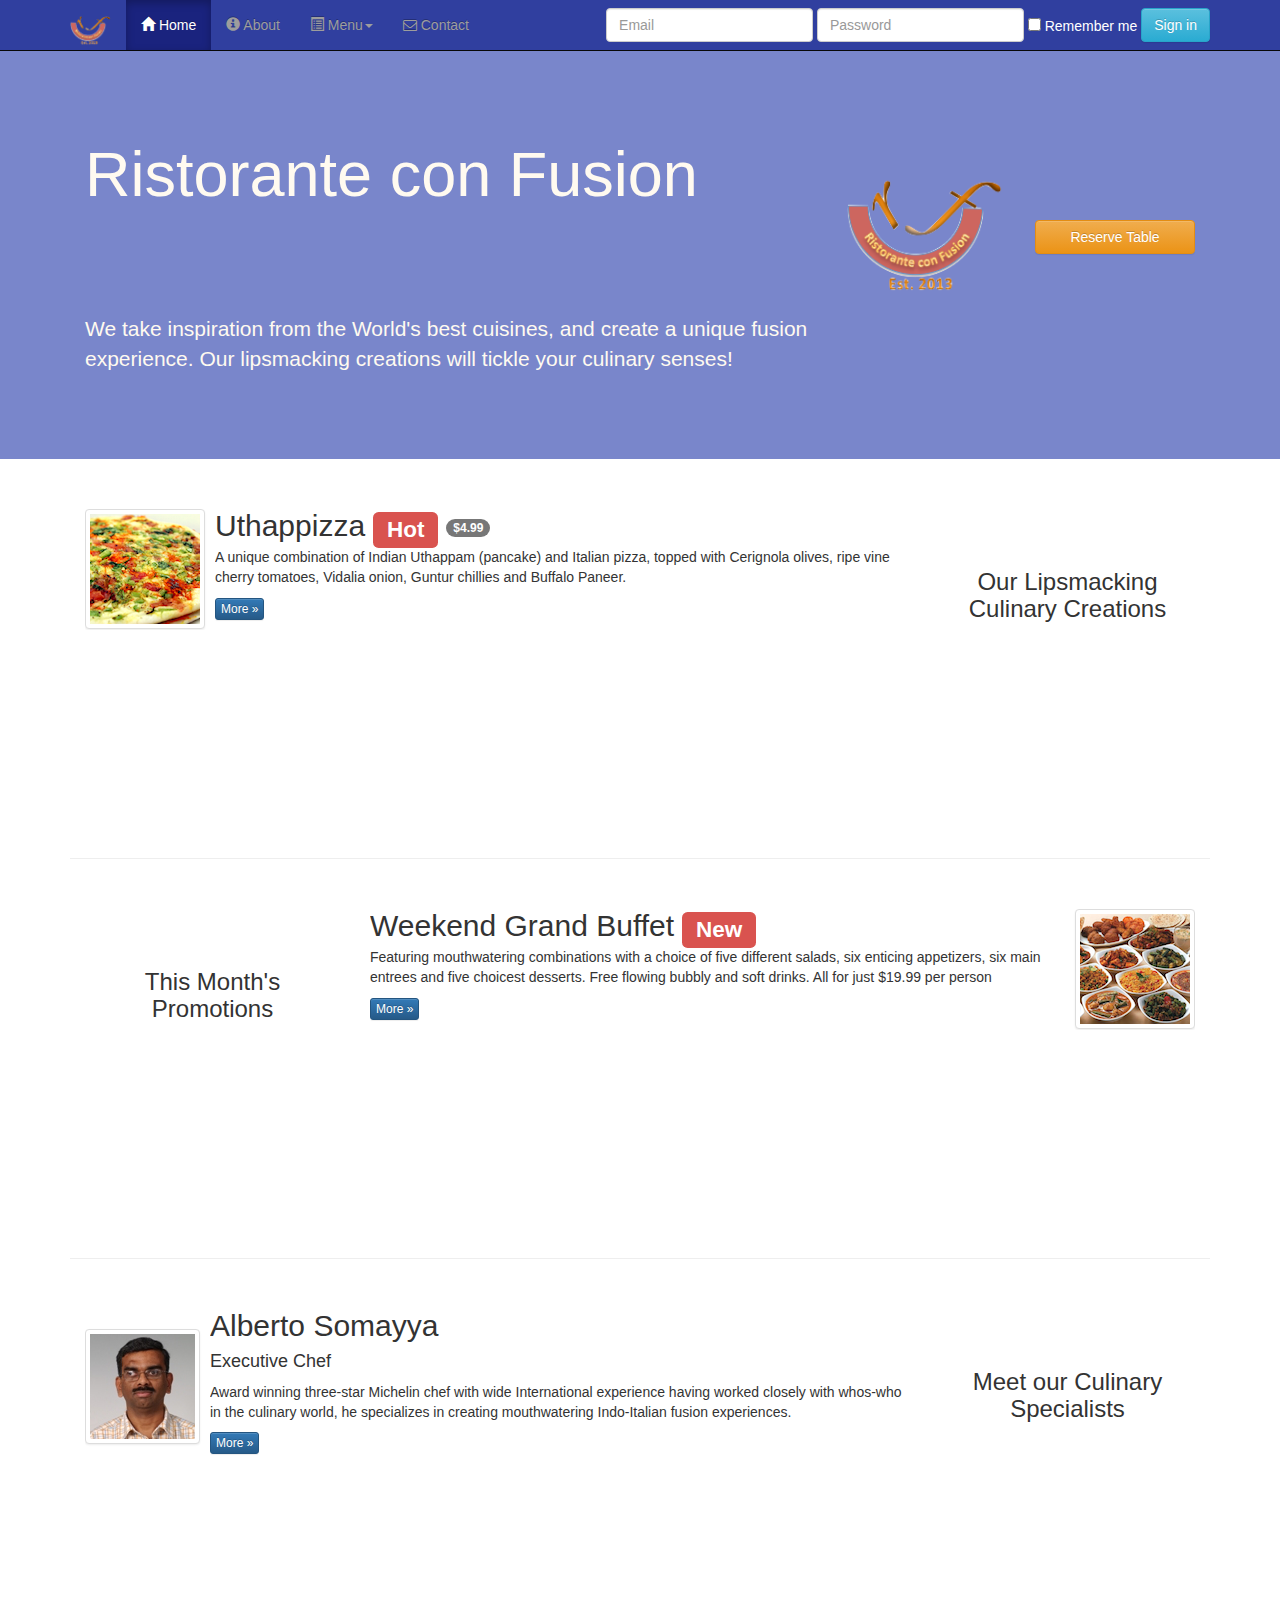
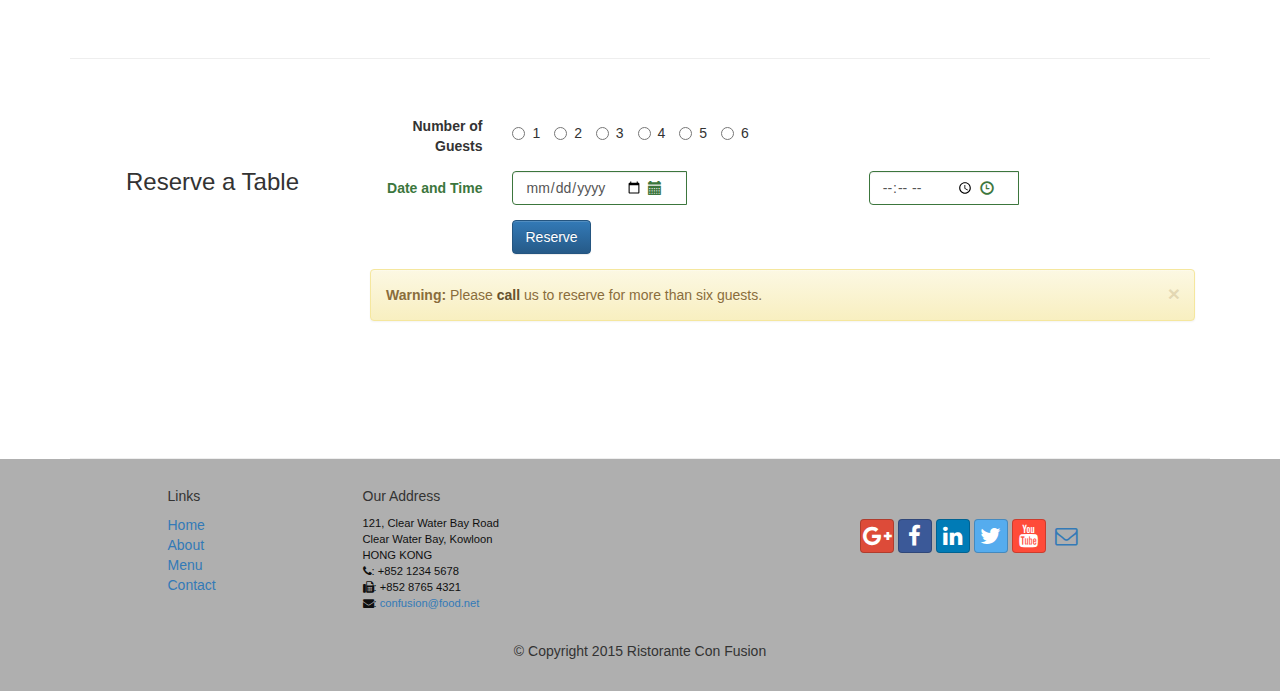
==== index.html @ 625901eb "init" ====
<!-- PLEASE PAY ATTENTION! CSS FILE ABSOLUTE LINKS FROM EXCERCISES WERE REPLASED WITH LOCAL LINKS.-->

<!DOCTYPE html>

<html lang="en">

<head>

    <meta charset="utf-8">
    <meta http-equiv="X-UA-Compatible" content="IE=edge">
    <meta name="viewport" content="width=device-width, initial-scale=1">
    <!-- The above 3 meta tags *must* come first in the head; any other head content must come *after* these tags -->

    <title>Ristorante Con Fusion</title>

    <!-- Bootstrap -->
    <link href="css/bootstrap.min.css" rel="stylesheet">
    <link href="css/bootstrap-theme.min.css" rel="stylesheet">

    <!-- HTML5 shim and Respond.js for IE8 support of HTML5 elements and media queries -->
    <!-- WARNING: Respond.js doesn't work if you view the page via file:// -->
    <!--[if lt IE 9]>
      <script src="https://oss.maxcdn.com/html5shiv/3.7.2/html5shiv.min.js"></script>
      <script src="https://oss.maxcdn.com/respond/1.4.2/respond.min.js"></script>
    <![endif]-->

    <link href="css/font-awesome.min.css" rel="stylesheet">
    <link href="css/bootstrap-social.css" rel="stylesheet">

    <link href="css/mystyles.css" rel="stylesheet">

</head>

<body>
    <nav class="navbar navbar-inverse navbar-fixed-top" role="navigation">
            <div class="container">

            <div class="navbar-header">
                    <button type="button" class="navbar-toggle collapsed" data-toggle="collapse" data-target="#navbar" aria-expanded="false" aria-controls="navbar">
                        <span class="sr-only">Toggle navigation</span>
                        <span class="icon-bar"></span>
                        <span class="icon-bar"></span>
                        <span class="icon-bar"></span>
                    </button>
                    <a class="navbar-brand" href="index.html"><img src="img/logo.png" height=30 width=41></a>
            </div>

            <div id="navbar" class="navbar-collapse collapse">
                <ul class="nav navbar-nav">
                    <li class="active"><a href="#"><span class="glyphicon glyphicon-home" aria-hidden="true"></span> Home</a></li>
                    <li><a href="aboutus.html"><span class="glyphicon glyphicon-info-sign" aria-hidden="true"></span> About</a></li>
                    <li class="dropdown">
                        <a href="#" class="dropdown-toggle" data-toggle="dropdown"
                         role="button" aria-haspopup="true" aria-expanded="false"><span class="glyphicon glyphicon-list-alt" aria-hidden="true"></span> Menu<span class="caret"></span></a>
                        <ul class="dropdown-menu">
                            <li><a href="#">Appetizers</a></li>
                            <li><a href="#">Main Courses</a></li>
                            <li><a href="#">Desserts</a></li>
                            <li><a href="#">Drinks</a></li>
                            <li role="separator" class="divider"></li>
                            <li class="dropdown-header">Specials</li>
                            <li><a href="#">Lunch Buffet</a></li>
                            <li><a href="#">Weekend Brunch</a></li>
                        </ul>
                     </li>
                    <li><a href="contactus.html"><i class="fa fa-envelope-o"></i> Contact</a></li>
                </ul>

                <form class="navbar-form navbar-right fornm-inline" role="form">
                <div class="form-group">
                    <label class="sr-only" for="email">Email</label>
                    <input type="email" class="form-control" id="email" placeholder="Email">
                </div>
                <div class="form-group">
                    <label class="sr-only" for="email">Password</label>
                    <input type="password" class="form-control" id="password" placeholder="Password">
                </div>
                <div class="checkbox">
                    <label style="color: white;"><input type="checkbox"> Remember me</label>
                </div>
                <button type="submit" class="btn btn-info">Sign in</button>
                </form>
            </div>
        </nav> 

    <header class="jumbotron">

        <!-- Main component for a primary marketing message or call to action -->

        <div class="container">
            <div class="row row-header">
                <div class="col-xs-12 col-sm-8">
                    <h1>Ristorante con Fusion</h1>
                    <p style="padding:40px;"></p>
                    <p>We take inspiration from the World's best cuisines, and create a unique fusion experience. Our lipsmacking creations will tickle your culinary senses!</p>
                </div>
                <div class="col-xs-12 col-sm-2">
                    <p style="padding:20px;"></p>
                    <img src="img/logo.png" class="img-responsive">
                </div>
                <div class="col-xs-12 col-sm-2">
                    <p  style="padding-top:100px;"><a class="btn btn-warning btn-block" href="#reserve">Reserve Table</a></p>
                </div>
            </div>
        </div>
    </header>
           

    <div class="container">
        <div class="row row-content">
            <div class="col-xs-12 col-sm-3 col-sm-push-9">
                <p style="padding:20px;"></p>
                <h3 align="center">Our Lipsmacking Culinary Creations</h3>
            </div>
            <div class="col-xs-12 col-sm-9 col-sm-pull-3">
                <div class="media">
                    <div class="media-left media-middle">
                        <a href="#">
                        <img class="media-object img-thumbnail"
                         src="img/uthappizza.png" alt="Uthappizza">
                        </a>
                    </div>
                    <div class="media-body">
                        <h2 class="media-heading">Uthappizza <span class="label label-danger">Hot</span> <span class="badge">$4.99</span></h2>
                        <p>A unique combination of Indian Uthappam (pancake) and
                          Italian pizza, topped with Cerignola olives, ripe vine
                          cherry tomatoes, Vidalia onion, Guntur chillies and
                          Buffalo Paneer.</p>
                        <p><a class="btn btn-primary btn-xs" href="#">More &raquo;</a></p>
                    </div>
                </div>
            </div>
            </div>


        <div class="row row-content">
            <div class="col-xs-12 col-sm-3">
                <p style="padding:20px;"></p>
                <h3 align="center">This Month's Promotions</h3>
            </div>
            <div class="col-xs-12 col-sm-9">
                <div class="media">
                    <div class="media-body">
                        <h2 class="media-heading">Weekend Grand Buffet <span class="label label-danger">New</span></h2>
                        <p>Featuring mouthwatering combinations with a choice of five different salads, six enticing appetizers, six main entrees and five choicest desserts. Free flowing bubbly and soft drinks. All for just $19.99 per person 
                         </p>
                        <p><a class="btn btn-primary btn-xs" href="#">More &raquo;</a></p>
                    </div>
                    <div class="media-right media-middle">
                        <a href="#">
                        <img class="media-object img-thumbnail"
                         src="img/buffet.png" alt="Weekend Grand Buffet">
                        </a>
                    </div>
                </div>
            </div>
        </div>

        <div class="row row-content">
            <div class="col-xs-12 col-sm-3 col-sm-push-9">
                <p style="padding:20px;"></p>
                <h3 align="center">Meet our Culinary Specialists</h3>
            </div>
            <div class="col-xs-12 col-sm-9 col-sm-pull-3">
                 <div class="media">
                    <div class="media-left media-middle">
                        <a href="#">
                        <img class="media-object img-thumbnail"
                         src="img/alberto.png" alt="Alberto Somayya">
                        </a>
                    </div>
                    <div class="media-body">
                        <h2 class="media-heading">Alberto Somayya</h2>
                        <h4>Executive Chef</h4>
                        <p>Award winning three-star Michelin chef with wide
                         International experience having worked closely with
                         whos-who in the culinary world, he specializes in
                          creating mouthwatering Indo-Italian fusion experiences.
                         </p>
                        <p><a class="btn btn-primary btn-xs" href="#">More &raquo;</a></p>
                    </div>
                </div>
            </div>
        </div>

        <div class="row row-content" id="reserve">
            <div class="col-xs-12 col-sm-3">
                <p style="padding:20px;"></p>
                <h3 align="center">Reserve a Table</h3>
            </div>

            <div class="col-xs-12 col-sm-9">
                <form class="form-horizontal" role="form">
                    <div class="form-group">
                        <label for="numberofguests" class="control-label col-sm-2">Number of Guests</label>
                        <div class="col-sm-10 form-inline radio btn-group" id="numberofguests" >
                            <label class="radio-inline"><input value="1" name="quality" type="radio"> 1  </label>
                            <label class="radio-inline"><input value="2" name="quality" type="radio"> 2  </label>
                            <label class="radio-inline"><input value="3" name="quality" type="radio"> 3  </label>
                            <label class="radio-inline"><input value="4" name="quality" type="radio"> 4  </label>
                            <label class="radio-inline"><input value="5" name="quality" type="radio"> 5  </label>
                            <label class="radio-inline"><input value="6" name="quality" type="radio"> 6  </label>
                        </div>
                    </div>

                    <div class="form-group has-success has-feedback">
                        <label for="datetime" class="control-label col-xs-12 col-sm-2">Date and Time</label>
                        <div class="col-xs-12 col-sm-5">
                            <div class="input-group">
                                <input type="date" class="form-control" id="date" name="date" placeholder="Date"><span class="glyphicon glyphicon-calendar form-control-feedback" aria-hidden="true"></span>
                            </div>
                        </div>
                        <div class="col-xs-12 col-sm-5">
                            <div class="input-group">
                                <input type="time" class="form-control" id="time" name="time" placeholder="Time"><span class="glyphicon glyphicon-time form-control-feedback" aria-hidden="true"></span>
                            </div>
                        </div>
                    </div>

                    <div class="form-group">
                        <div class="col-sm-offset-2 col-sm-10">
                            <button type="submit" class="btn btn-primary">Reserve</button>
                        </div>
                    </div>

                    <div class="alert alert-warning alert-dismissible" role="alert">
                        <button type="button" class="close" data-dismiss="alert" aria-label="Close"><span aria-hidden="true">&times;</span></button>
                        <strong>Warning:</strong> Please <a href="tel:+85212345678" class="alert-link">call</a> us to reserve for more than six guests.
                    </div>
                </form>
            </div>
        </div>
    </div>

    <footer class="row-footer">
        <div class="container">
            <div class="row">             
                <div class="col-xs-5 col-xs-offset-1 col-sm-2 col-sm-offset-1">
                    <h5>Links</h5>
                    <ul class="list-unstyled">
                        <li><a href="index.html">Home</a></li>
                        <li><a href="aboutus.html">About</a></li>
                        <li><a href="#">Menu</a></li>
                        <li><a href="contactus.html">Contact</a></li>
                    </ul>
                </div>
                <div class="col-xs-6 col-sm-5">
                    <h5>Our Address</h5>
                    <address>
		              121, Clear Water Bay Road<br>
		              Clear Water Bay, Kowloon<br>
		              HONG KONG<br>
		          <i class="fa fa-phone"></i>: +852 1234 5678<br>
                  <i class="fa fa-fax"></i>: +852 8765 4321<br>
                  <i class="fa fa-envelope"></i>: 
                                 <a href="mailto:confusion@food.net">confusion@food.net</a>
		           </address>
                </div>
                <div class="col-xs-12 col-sm-4">
                    <div class="nav navbar-nav" style="padding: 40px 10px;">
                        <a class="btn btn-social-icon btn-google-plus" href="http://google.com/+"><i class="fa fa-google-plus"></i></a>
                        <a class="btn btn-social-icon btn-facebook" href="http://www.facebook.com/profile.php?id="><i class="fa fa-facebook"></i></a>
                        <a class="btn btn-social-icon btn-linkedin" href="http://www.linkedin.com/in/"><i class="fa fa-linkedin"></i></a>
                        <a class="btn btn-social-icon btn-twitter" href="http://twitter.com/"><i class="fa fa-twitter"></i></a>
                        <a class="btn btn-social-icon btn-youtube" href="http://youtube.com/"><i class="fa fa-youtube"></i></a>
                        <a class="btn btn-social-icon" href="mailto:"><i class="fa fa-envelope-o"></i></a>
                    </div>
                    </div>
                </div>
                 <div class="col-xs-12">
                    <p style="padding:10px;"></p>
                    <p align="center">© Copyright 2015 Ristorante Con Fusion</p>
                </div>
            </div>
        </div>
    </footer>

    <!-- jQuery (necessary for Bootstrap's JavaScript plugins) -->
    <script src="https://ajax.googleapis.com/ajax/libs/jquery/1.11.3/jquery.min.js"></script>
    <!-- Include all compiled plugins (below), or include individual files as needed -->
    <script src="js/bootstrap.min.js"></script>

</body>
</html>
---- css/mystyles.css ----
.row-header{
    margin:0px auto;
    padding:0px auto;
}

.row-content {
    margin:0px auto;
    padding: 50px 0px 50px 0px;
    border-bottom: 1px ridge;
    min-height:400px;
}

.row-footer{
    background-color: #AfAfAf;
    margin:0px auto;
    padding: 20px 0px 20px 0px;
}

.jumbotron {
    padding:70px 30px 70px 30px;
    margin:0px auto;
    background: #7986CB ;
    color:floralwhite;
}

address{
    font-size:80%;
    margin:0px;
    color:#0f0f0f;
}
body{
    padding:50px 0px 0px 0px;
    z-index:0;
}

.navbar-inverse {
     background: #303F9F;
}

.navbar-inverse .navbar-nav > .active > a,
.navbar-inverse .navbar-nav > .active > a:hover,
.navbar-inverse .navbar-nav > .active > a:focus {
    color: #fff;
    background: #1A237E;
}

.navbar-inverse .navbar-nav > .open > a,
 .navbar-inverse .navbar-nav > .open > a:hover,
 .navbar-inverse .navbar-nav > .open > a:focus {
    color: #fff;
    background: #1A237E;
}

.navbar-inverse .navbar-nav .open .dropdown-menu> li> a,
.navbar-inverse .navbar-nav .open .dropdown-menu {
    background-color: #303F9F;
    color:#eeeeee;
}

.navbar-inverse .navbar-nav .open .dropdown-menu> li> a:hover {
    color:#000000;
}

.tab-content {
    border-left: 1px solid #ddd;
    border-right: 1px solid #ddd;
    border-bottom: 1px solid #ddd;
    padding: 10px;
}
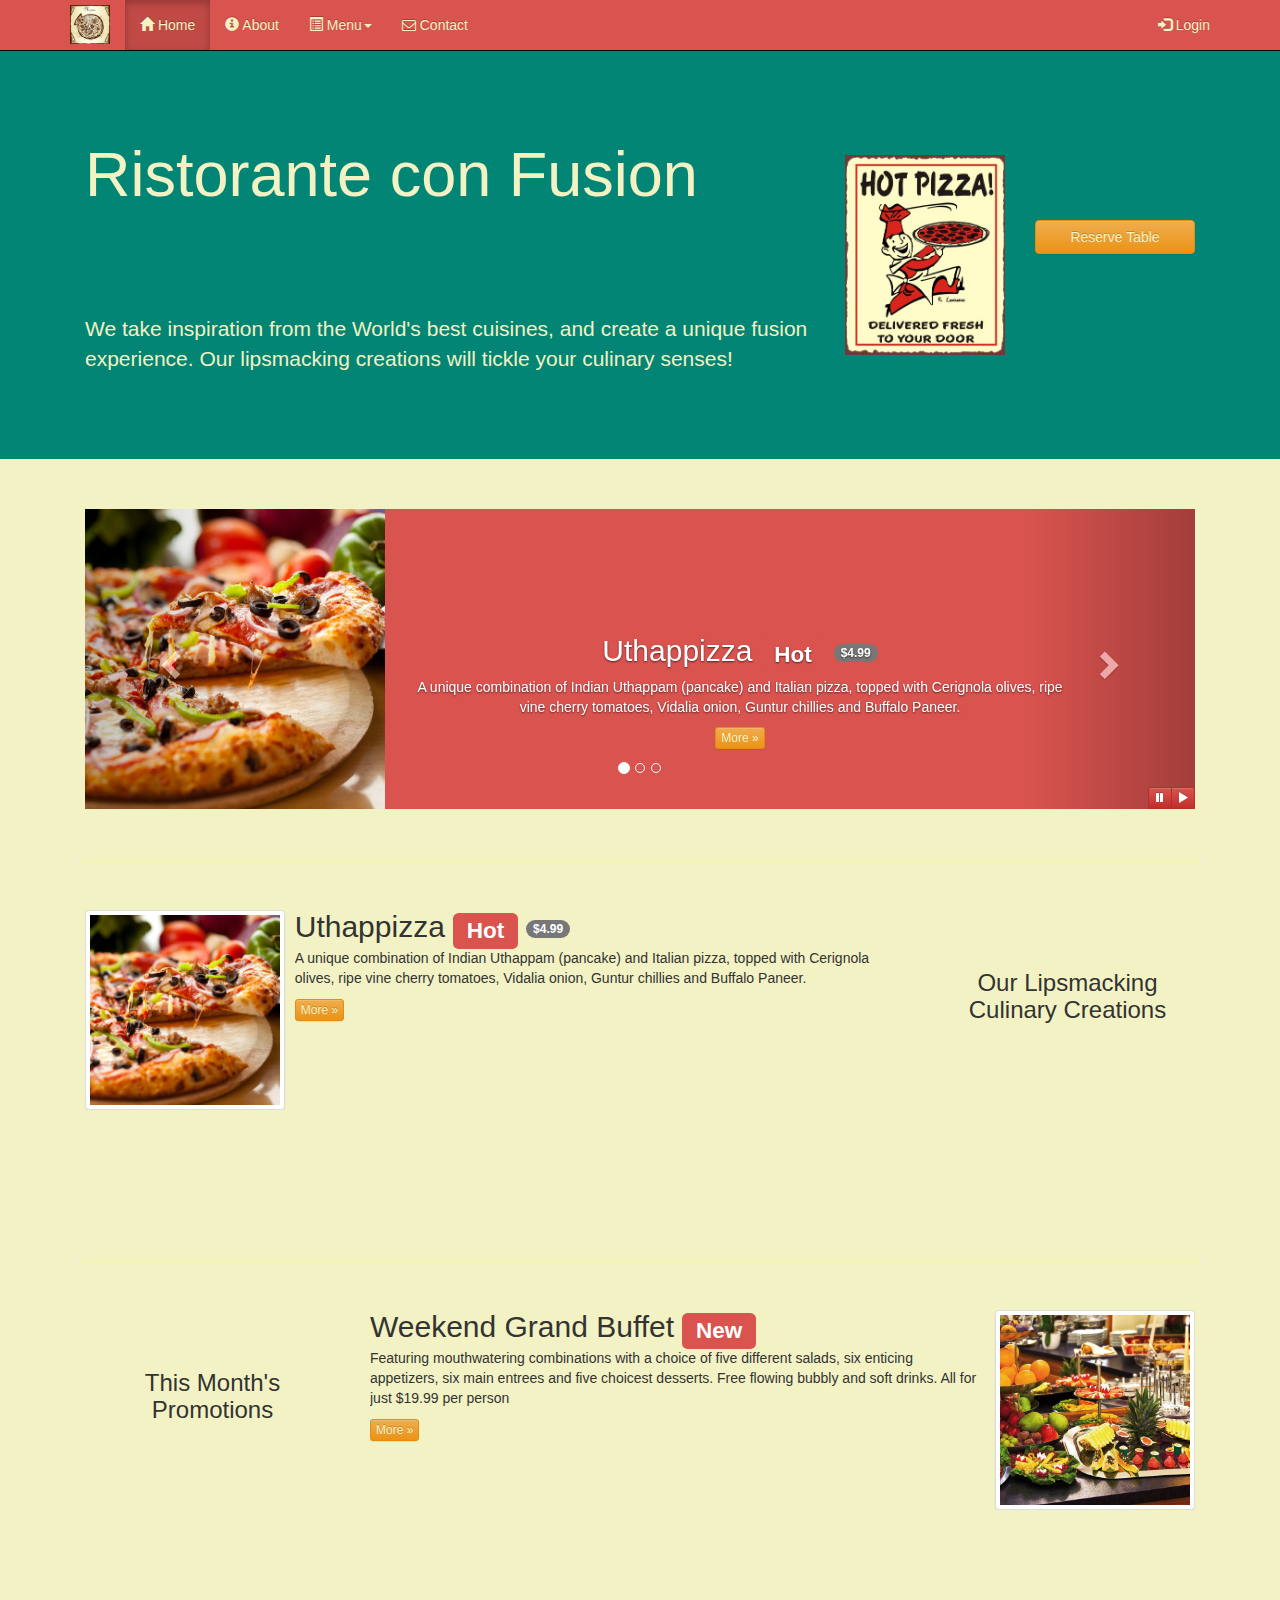
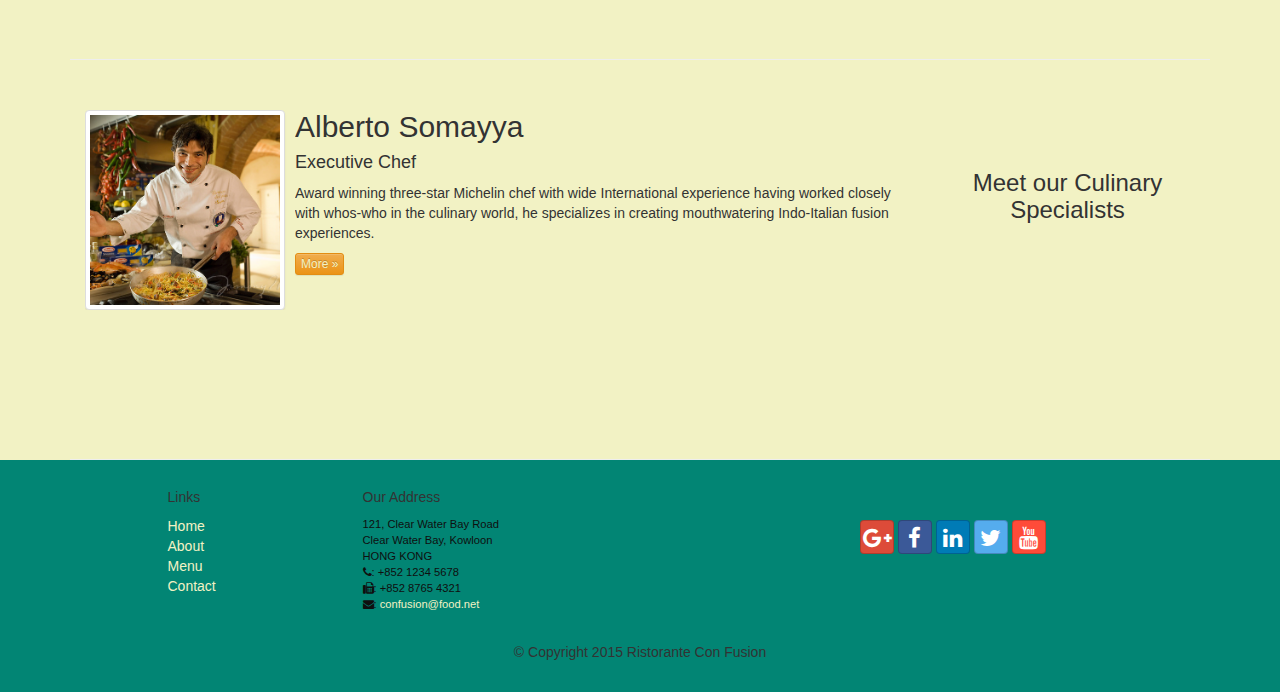
==== commit 4828941d: "Finished redesigning" ====
--- a/index.html
+++ b/index.html
@@ -14,9 +14,7 @@
     <title>Ristorante Con Fusion</title>
 
     <!-- Bootstrap -->
-    <link href="css/bootstrap.min.css" rel="stylesheet">
-    <link href="css/bootstrap-theme.min.css" rel="stylesheet">
-
+    
     <!-- HTML5 shim and Respond.js for IE8 support of HTML5 elements and media queries -->
     <!-- WARNING: Respond.js doesn't work if you view the page via file:// -->
     <!--[if lt IE 9]>
@@ -24,14 +22,79 @@
       <script src="https://oss.maxcdn.com/respond/1.4.2/respond.min.js"></script>
     <![endif]-->
 
-    <link href="css/font-awesome.min.css" rel="stylesheet">
+    <link href="bower_components/bootstrap/dist/css/bootstrap.min.css" rel="stylesheet">
+    <link href="bower_components/bootstrap/dist/css/bootstrap-theme.min.css" rel="stylesheet">
+    <link href="bower_components/font-awesome/css/font-awesome.min.css" rel="stylesheet">
     <link href="css/bootstrap-social.css" rel="stylesheet">
 
     <link href="css/mystyles.css" rel="stylesheet">
 
+    <link rel="icon" type="image/png" href="img/logo2.png"/>
+
 </head>
 
 <body>
+        <div id="reserveTable" class="modal fade" role="dialog" tabindex="-1">
+            <div class="modal-dialog">
+                <div class="modal-content">
+                    <div class="modal-header">
+                        <button type="button" class="close" data-dismiss="modal">&times;</button>
+                        <h4 style="color:#3c763d" class="modal-title">Reserve Table </h4>
+                    </div>
+
+                    <div class="modal-body">
+                        <form class="form-horizontal" role="form">
+                            <div class="form-group">
+                                <label for="numberofguests" style="color:#3c763d" class="control-label col-sm-2">Number of Guests</label>
+                                <div style="color:#3c763d" class="col-sm-10 form-inline radio btn-group" id="numberofguests" >
+                                    <label class="radio-inline"><input value="1" name="quality" type="radio"> 1  </label>
+                                    <label class="radio-inline"><input value="2" name="quality" type="radio"> 2  </label>
+                                    <label class="radio-inline"><input value="3" name="quality" type="radio"> 3  </label>
+                                    <label class="radio-inline"><input value="4" name="quality" type="radio"> 4  </label>
+                                    <label class="radio-inline"><input value="5" name="quality" type="radio"> 5  </label>
+                                    <label class="radio-inline"><input value="6" name="quality" type="radio"> 6  </label>
+                                </div>
+                            </div>
+
+                            <div class="form-group">
+                                <label for="section" style="color:#3c763d" class="control-label col-sm-2">Section</label>
+                                <div style="color:#3c763d" class="col-sm-10 form-inline radio btn-group" id="section" data-toggle="buttons">
+                                    <label class="btn active btn-success btn-sm"><input type="radio" name="year" value="Non-Smoking">Non-Smoking </label>
+                                    <label class="btn btn-danger btn-sm"><input type="radio" name="year" value="Smoking">Smoking </label>
+                                </div>
+                            </div>
+
+                            <div class="form-group has-success has-feedback">
+                                <label for="datetime" class="control-label col-xs-12 col-sm-2">Date and Time</label>
+                                <div class="col-xs-12 col-sm-5">
+                                    <div class="input-group">
+                                        <input type="date" class="form-control" id="date" name="date" placeholder="Date"><span class="glyphicon glyphicon-calendar form-control-feedback" aria-hidden="true"></span>
+                                    </div>
+                                </div>
+                                <div class="col-xs-12 col-sm-5">
+                                    <div class="input-group">
+                                        <input type="time" class="form-control" id="time" name="time" placeholder="Time"><span class="glyphicon glyphicon-time form-control-feedback" aria-hidden="true"></span>
+                                    </div>
+                                </div>
+                            </div>
+                            
+                            <div class="form-group">
+                                <div class="col-sm-offset-2 col-sm-10">
+                                    <button type="submit" class="btn btn-primary btn-sm">Reserve</button>
+                                    <button type="button" class="btn btn-default btn-sm" data-dismiss="modal">Cancel</button>
+                                </div>
+                            </div>
+
+                            <div class="alert alert-warning alert-dismissible" role="alert">
+                                <button type="button" class="close" data-dismiss="alert" aria-label="Close"><span aria-hidden="true">&times;</span></button>
+                                <strong>Warning:</strong> Please <a href="tel:+85212345678" class="alert-link">call</a> us to reserve for more than six guests.
+                            </div>
+                        </form>
+                    </div>
+                </div>
+            </div>
+        </div>
+
     <nav class="navbar navbar-inverse navbar-fixed-top" role="navigation">
             <div class="container">
 
@@ -42,7 +105,7 @@
                         <span class="icon-bar"></span>
                         <span class="icon-bar"></span>
                     </button>
-                    <a class="navbar-brand" href="index.html"><img src="img/logo.png" height=30 width=41></a>
+                    <a class="navbar-brand" href="index.html"><img src="img/logo2.png"></a>
             </div>
 
             <div id="navbar" class="navbar-collapse collapse">
@@ -65,29 +128,55 @@
                      </li>
                     <li><a href="contactus.html"><i class="fa fa-envelope-o"></i> Contact</a></li>
                 </ul>
-
-                <form class="navbar-form navbar-right fornm-inline" role="form">
-                <div class="form-group">
-                    <label class="sr-only" for="email">Email</label>
-                    <input type="email" class="form-control" id="email" placeholder="Email">
-                </div>
-                <div class="form-group">
-                    <label class="sr-only" for="email">Password</label>
-                    <input type="password" class="form-control" id="password" placeholder="Password">
-                </div>
-                <div class="checkbox">
-                    <label style="color: white;"><input type="checkbox"> Remember me</label>
-                </div>
-                <button type="submit" class="btn btn-info">Sign in</button>
+                 <ul class="nav navbar-nav navbar-right">
+                    <li><a data-toggle="modal" data-target="#loginModal">
+                    <span class="glyphicon glyphicon-log-in"></span> Login</a>
+                    </li>
+                </ul>
+            </div>
+        </nav>
+
+        <div id="loginModal" class="modal fade" role="dialog" tabindex="-1">
+        <div class="modal-dialog">
+        <!-- Modal content-->
+        <div class="modal-content">
+            <div class="modal-header">
+                <button type="button" class="close" data-dismiss="modal">&times;</button>
+                <h4 class="modal-title">Login </h4>
+            </div>
+            <div class="modal-body">
+
+            <form class="form-inline" role="form">
+                    <div class="form-group">
+                        <label class="sr-only" for="email">Email</label>
+                        <input type="email" class="form-control" id="email" placeholder="Email">
+                    </div>
+                    <div class="form-group">
+                        <label class="sr-only" for="email">Password</label>
+                        <input type="password" class="form-control" id="password" placeholder="Password">
+                    </div>
+                    <div class="checkbox">
+                        <label><input type="checkbox"> Remember me</label>
+                    </div>
+                    
                 </form>
             </div>
-        </nav> 
-
+            <div class="modal-footer">
+                <button type="submit" class="btn btn-info btn-sm">Sign in</button>
+                <button type="button" class="btn btn-default btn-sm" data-dismiss="modal">Cancel</button>
+            </div>
+            </div>
+        </div>
+        </div>
+    </div>
+
+      
     <header class="jumbotron">
 
         <!-- Main component for a primary marketing message or call to action -->
 
         <div class="container">
+
             <div class="row row-header">
                 <div class="col-xs-12 col-sm-8">
                     <h1>Ristorante con Fusion</h1>
@@ -95,19 +184,93 @@
                     <p>We take inspiration from the World's best cuisines, and create a unique fusion experience. Our lipsmacking creations will tickle your culinary senses!</p>
                 </div>
                 <div class="col-xs-12 col-sm-2">
-                    <p style="padding:20px;"></p>
+                    <p style="padding:10px;"></p>
                     <img src="img/logo.png" class="img-responsive">
                 </div>
                 <div class="col-xs-12 col-sm-2">
-                    <p  style="padding-top:100px;"><a class="btn btn-warning btn-block" href="#reserve">Reserve Table</a></p>
-                </div>
+                    <p  style="padding-top:100px;"><a type="button" class="btn btn-warning btn-block" data-toggle="modal" data-target="#reserveTable">Reserve Table</a></p>
+                </div>
+
+                
             </div>
         </div>
     </header>
            
 
     <div class="container">
-        <div class="row row-content">
+    <div class="row row-content">
+           <div class="col-xs-12">
+                <div id="mycarousel" class="carousel slide" data-ride="carousel">
+                <!-- Indicators -->
+                <ol class="carousel-indicators">
+                    <li data-target="#mycarousel" data-slide-to="0" class="active"></li>
+                    <li data-target="#mycarousel" data-slide-to="1"></li>
+                    <li data-target="#mycarousel" data-slide-to="2"></li>
+                </ol>
+                    <!-- Wrapper for slides -->
+                <div class="carousel-inner" role="listbox">
+                    <div class="item active">
+                        <img class="img-responsive"
+                         src="img/uthappizza.png" alt="Uthappizza">
+                        <div class="carousel-caption">
+                        <h2>Uthappizza  <span class="label label-danger">Hot</span> <span class="badge">$4.99</span></h2>
+                        <p>A unique combination of Indian Uthappam (pancake) and
+                          Italian pizza, topped with Cerignola olives, ripe vine
+                          cherry tomatoes, Vidalia onion, Guntur chillies and
+                          Buffalo Paneer.</p>
+                        <p><a class="btn btn-warning btn-xs" href="#">More &raquo;</a></p>
+                        </div>
+                    </div>
+                    <div class="item">
+                        <img class="img-responsive"
+                         src="img/buffet.png" alt="Weekend Grand Buffet">
+                        <div class="carousel-caption">
+                        <h2>Weekend Grand Buffet <span class="label label-danger label-xs">New</span></h2>
+                        <p>Featuring mouthwatering combinations with a choice of five different salads, six enticing appetizers, six main entrees and five choicest desserts. Free flowing bubbly and soft drinks. All for just $19.99 per person 
+                         </p>
+                        <p><a class="btn btn-warning btn-xs" href="#">More &raquo;</a></p>
+                        </div>
+                    </div>
+                    <div class="item">
+                        <img class="img-responsive"
+                         src="img/alberto.png" alt="Alberto Somayya">
+                        </a>
+                    <div class="carousel-caption">
+                        <h2>Alberto Somayya</h2>
+                        <h4>Executive Chef</h4>
+                        <p>Award winning three-star Michelin chef with wide
+                         International experience having worked closely with
+                         whos-who in the culinary world, he specializes in
+                          creating mouthwatering Indo-Italian fusion experiences.
+                         </p>
+                        <p><a class="btn btn-warning btn-xs" href="#">More &raquo;</a></p>
+                    </div>
+                </div>
+                 <!-- Controls -->
+                <a class="left carousel-control" href="#mycarousel" role="button" data-slide="prev">
+                    <span class="glyphicon glyphicon-chevron-left" aria-hidden="true"></span>
+                    <span class="sr-only">Previous</span>
+                </a>
+                <a class="right carousel-control" href="#mycarousel" role="button" data-slide="next">
+                    <span class="glyphicon glyphicon-chevron-right" aria-hidden="true"></span>
+                    <span class="sr-only">Next</span>
+                </a>
+
+                <div class="btn-group" id="carouselButtons">
+                    <button class="btn btn-danger btn-xs" id="carousel-pause">
+                        <span class="glyphicon glyphicon-pause" aria-hidden="true"></span>
+                    </button>
+                    <button class="btn btn-danger btn-xs" id="carousel-play">
+                        <span class="glyphicon glyphicon-play" aria-hidden="true"></span>
+                    </button>
+                </div>
+   
+                </div>
+            </div>
+       </div>
+       </div>
+
+        <div class="row row-content top-pad">
             <div class="col-xs-12 col-sm-3 col-sm-push-9">
                 <p style="padding:20px;"></p>
                 <h3 align="center">Our Lipsmacking Culinary Creations</h3>
@@ -126,7 +289,7 @@
                           Italian pizza, topped with Cerignola olives, ripe vine
                           cherry tomatoes, Vidalia onion, Guntur chillies and
                           Buffalo Paneer.</p>
-                        <p><a class="btn btn-primary btn-xs" href="#">More &raquo;</a></p>
+                        <p><a class="btn btn-warning btn-xs" href="#">More &raquo;</a></p>
                     </div>
                 </div>
             </div>
@@ -144,7 +307,7 @@
                         <h2 class="media-heading">Weekend Grand Buffet <span class="label label-danger">New</span></h2>
                         <p>Featuring mouthwatering combinations with a choice of five different salads, six enticing appetizers, six main entrees and five choicest desserts. Free flowing bubbly and soft drinks. All for just $19.99 per person 
                          </p>
-                        <p><a class="btn btn-primary btn-xs" href="#">More &raquo;</a></p>
+                        <p><a class="btn btn-warning btn-xs" href="#">More &raquo;</a></p>
                     </div>
                     <div class="media-right media-middle">
                         <a href="#">
@@ -177,59 +340,12 @@
                          whos-who in the culinary world, he specializes in
                           creating mouthwatering Indo-Italian fusion experiences.
                          </p>
-                        <p><a class="btn btn-primary btn-xs" href="#">More &raquo;</a></p>
-                    </div>
-                </div>
-            </div>
-        </div>
-
-        <div class="row row-content" id="reserve">
-            <div class="col-xs-12 col-sm-3">
-                <p style="padding:20px;"></p>
-                <h3 align="center">Reserve a Table</h3>
-            </div>
-
-            <div class="col-xs-12 col-sm-9">
-                <form class="form-horizontal" role="form">
-                    <div class="form-group">
-                        <label for="numberofguests" class="control-label col-sm-2">Number of Guests</label>
-                        <div class="col-sm-10 form-inline radio btn-group" id="numberofguests" >
-                            <label class="radio-inline"><input value="1" name="quality" type="radio"> 1  </label>
-                            <label class="radio-inline"><input value="2" name="quality" type="radio"> 2  </label>
-                            <label class="radio-inline"><input value="3" name="quality" type="radio"> 3  </label>
-                            <label class="radio-inline"><input value="4" name="quality" type="radio"> 4  </label>
-                            <label class="radio-inline"><input value="5" name="quality" type="radio"> 5  </label>
-                            <label class="radio-inline"><input value="6" name="quality" type="radio"> 6  </label>
-                        </div>
-                    </div>
-
-                    <div class="form-group has-success has-feedback">
-                        <label for="datetime" class="control-label col-xs-12 col-sm-2">Date and Time</label>
-                        <div class="col-xs-12 col-sm-5">
-                            <div class="input-group">
-                                <input type="date" class="form-control" id="date" name="date" placeholder="Date"><span class="glyphicon glyphicon-calendar form-control-feedback" aria-hidden="true"></span>
-                            </div>
-                        </div>
-                        <div class="col-xs-12 col-sm-5">
-                            <div class="input-group">
-                                <input type="time" class="form-control" id="time" name="time" placeholder="Time"><span class="glyphicon glyphicon-time form-control-feedback" aria-hidden="true"></span>
-                            </div>
-                        </div>
-                    </div>
-
-                    <div class="form-group">
-                        <div class="col-sm-offset-2 col-sm-10">
-                            <button type="submit" class="btn btn-primary">Reserve</button>
-                        </div>
-                    </div>
-
-                    <div class="alert alert-warning alert-dismissible" role="alert">
-                        <button type="button" class="close" data-dismiss="alert" aria-label="Close"><span aria-hidden="true">&times;</span></button>
-                        <strong>Warning:</strong> Please <a href="tel:+85212345678" class="alert-link">call</a> us to reserve for more than six guests.
-                    </div>
-                </form>
-            </div>
-        </div>
+                        <p><a class="btn btn-warning btn-xs" href="#">More &raquo;</a></p>
+                    </div>
+                </div>
+            </div>
+        </div>
+    </div>
     </div>
 
     <footer class="row-footer">
@@ -252,8 +368,7 @@
 		              HONG KONG<br>
 		          <i class="fa fa-phone"></i>: +852 1234 5678<br>
                   <i class="fa fa-fax"></i>: +852 8765 4321<br>
-                  <i class="fa fa-envelope"></i>: 
-                                 <a href="mailto:confusion@food.net">confusion@food.net</a>
+                  <i class="fa fa-envelope"></i>: <a class="plain-text" href="mailto:confusion@food.net">confusion@food.net</a>
 		           </address>
                 </div>
                 <div class="col-xs-12 col-sm-4">
@@ -263,7 +378,6 @@
                         <a class="btn btn-social-icon btn-linkedin" href="http://www.linkedin.com/in/"><i class="fa fa-linkedin"></i></a>
                         <a class="btn btn-social-icon btn-twitter" href="http://twitter.com/"><i class="fa fa-twitter"></i></a>
                         <a class="btn btn-social-icon btn-youtube" href="http://youtube.com/"><i class="fa fa-youtube"></i></a>
-                        <a class="btn btn-social-icon" href="mailto:"><i class="fa fa-envelope-o"></i></a>
                     </div>
                     </div>
                 </div>
@@ -276,9 +390,21 @@
     </footer>
 
     <!-- jQuery (necessary for Bootstrap's JavaScript plugins) -->
-    <script src="https://ajax.googleapis.com/ajax/libs/jquery/1.11.3/jquery.min.js"></script>
+    <script src="bower_components/jquery/dist/jquery.min.js"></script>
     <!-- Include all compiled plugins (below), or include individual files as needed -->
-    <script src="js/bootstrap.min.js"></script>
+    <script src="bower_components/bootstrap/dist/js/bootstrap.min.js"></script>
+
+    <script>
+        $(document).ready(function(){
+            $("#mycarousel").carousel( { interval: 2000 } );
+                          $("#carousel-pause").click(function(){
+                $("#mycarousel").carousel('pause');
+            });
+                        $("#carousel-play").click(function(){
+                $("#mycarousel").carousel('cycle');
+            });
+        });
+    </script>
 
 </body>
 </html>--- a/css/mystyles.css
+++ b/css/mystyles.css
@@ -1,69 +1,156 @@
-.row-header{
-    margin:0px auto;
-    padding:0px auto;
+.row-header {
+  margin: 0px auto;
+  padding: 0px 0px;
+}
+.row-content {
+  margin: 0px auto;
+  padding: 50px 0px;
+  border-bottom: 1px ridge;
+  min-height: 400px;
+}
+.row-footer {
+  margin: 0px auto;
+  padding: 20px 0px;
+  background-color: #028574;
+}
+.breadcrumb-text {
+    color: #d9534f;
+    text-decoration: underline;
+}
+#map {
+    width: 500px;
+    height: 200px;
+    background-color: #CCC;
+}
+.jumbotron {
+  margin: 0px auto;
+  padding: 70px 30px;
+  background: #028574;
+  color: #f2f2c4;
+}
+.nav-pills>li.active>a, 
+.nav-pills>li.active>a:focus, 
+.nav-pills>li.active>a:hover,
+.nav-tabs>li.active>a, 
+.nav-tabs>li.active>a:focus, 
+.nav-tabs>li.active>a:hover {
+    background-color: #d9534f;
+    color: #f2f2c4;
 }
 
-.row-content {
-    margin:0px auto;
-    padding: 50px 0px 50px 0px;
-    border-bottom: 1px ridge;
-    min-height:400px;
+.btn-warning {
+    color: #f2f2c4;;
+}
+.dropdown-header {
+    color: #f2d2c4;
+}
+.breadcrumb { 
+    background-color: transparent;
+}
+.panel-heading {
+    background-color: #028574;
+    color: #f2f2c4;;
 }
 
-.row-footer{
-    background-color: #AfAfAf;
-    margin:0px auto;
-    padding: 20px 0px 20px 0px;
+.carousel-caption {
+    margin-left: 100px;
+    margin-right: -100px;
+}
+.carousel {
+  background: #d9534f;
+}
+.carousel .item {
+  height: 300px;
+}
+.carousel .item img {
+  left: 0;
+  max-height: 300px;
+  position: absolute;
+  top: 0;
+}
+.img-thumbnail {
+    max-height: 200px;
+}
+.navbar-brand > img{
+    width: 40px;
+    margin-top: -10px;
+}
+.navbar-inverse {
+  background: #d9534f;
+  color: #f2f2c4;
+}
+.navbar-inverse .navbar-nav li > a {
+  color: #f2f2c4;
+}
+.navbar-inverse .navbar-nav > .active > a {
+  background: #c14a46;
+  color: #f2f2c4;
+}
+.navbar-inverse .navbar-nav > .active > a:hover {
+  background: #c14a46;
+  color: #f2f2c4;
+}
+.navbar-inverse .navbar-nav > .active > a:focus {
+  background: #c14a46;
+  color: #f2f2c4;
+}
+.navbar-inverse .navbar-nav > .open > a {
+  background: #c14a46;
+  color: #f2f2c4;
 }
 
-.jumbotron {
-    padding:70px 30px 70px 30px;
-    margin:0px auto;
-    background: #7986CB ;
-    color:floralwhite;
+.navbar-inverse .navbar-nav > .open > a:hover {
+  background: #c14a46;
+  color: #f2f2c4;
 }
-
-address{
-    font-size:80%;
-    margin:0px;
-    color:#0f0f0f;
+.navbar-inverse .navbar-nav > .open > a:focus {
+  background: #c14a46;
+  color: #f2f2c4;
 }
-body{
-    padding:50px 0px 0px 0px;
-    z-index:0;
+.navbar-inverse .navbar-nav .open .dropdown-menu > li > a {
+  background-color: #c14a46;
+  color: #f2f2c4;
 }
-
-.navbar-inverse {
-     background: #303F9F;
+.navbar-inverse .navbar-nav .open .dropdown-menu > li > a:hover {
+  color: #c14a46;
 }
-
-.navbar-inverse .navbar-nav > .active > a,
-.navbar-inverse .navbar-nav > .active > a:hover,
-.navbar-inverse .navbar-nav > .active > a:focus {
-    color: #fff;
-    background: #1A237E;
+.navbar-inverse .navbar-nav .open .dropdown-menu {
+  background-color: #c14a46;
+  color: #f2f2c4;
 }
-
-.navbar-inverse .navbar-nav > .open > a,
- .navbar-inverse .navbar-nav > .open > a:hover,
- .navbar-inverse .navbar-nav > .open > a:focus {
-    color: #fff;
-    background: #1A237E;
+ul > li > a, .plain-text {
+    color: #f2f2c4;
 }
-
-.navbar-inverse .navbar-nav .open .dropdown-menu> li> a,
-.navbar-inverse .navbar-nav .open .dropdown-menu {
-    background-color: #303F9F;
-    color:#eeeeee;
+address {
+  color: #0f0f0f;
+  font-size: 80%;
+  margin: 0px;
 }
-
-.navbar-inverse .navbar-nav .open .dropdown-menu> li> a:hover {
-    color:#000000;
+body {
+  align: center;
+  padding: 50px 0px 0px 0px;
+  z-index: 0;
+  background-color: #f2f2c4;
 }
-
 .tab-content {
-    border-left: 1px solid #ddd;
-    border-right: 1px solid #ddd;
-    border-bottom: 1px solid #ddd;
-    padding: 10px;
-}+  border-bottom: 1px solid #dddddd;
+  border-left: 1px solid #dddddd;
+  border-right: 1px solid #dddddd;
+  padding: 10px;
+  background-color: white;
+}
+.nav-tabs>li>a,
+.nav-tabs>li>a:hover {
+    color: black;
+}
+.nav-tabs>li>a:hover {
+    background-color: transparent;;
+}
+.affix {
+  top: 100px;
+}
+#carouselButtons {
+  bottom: 0px;
+  position: absolute;
+  right: 0px;
+}
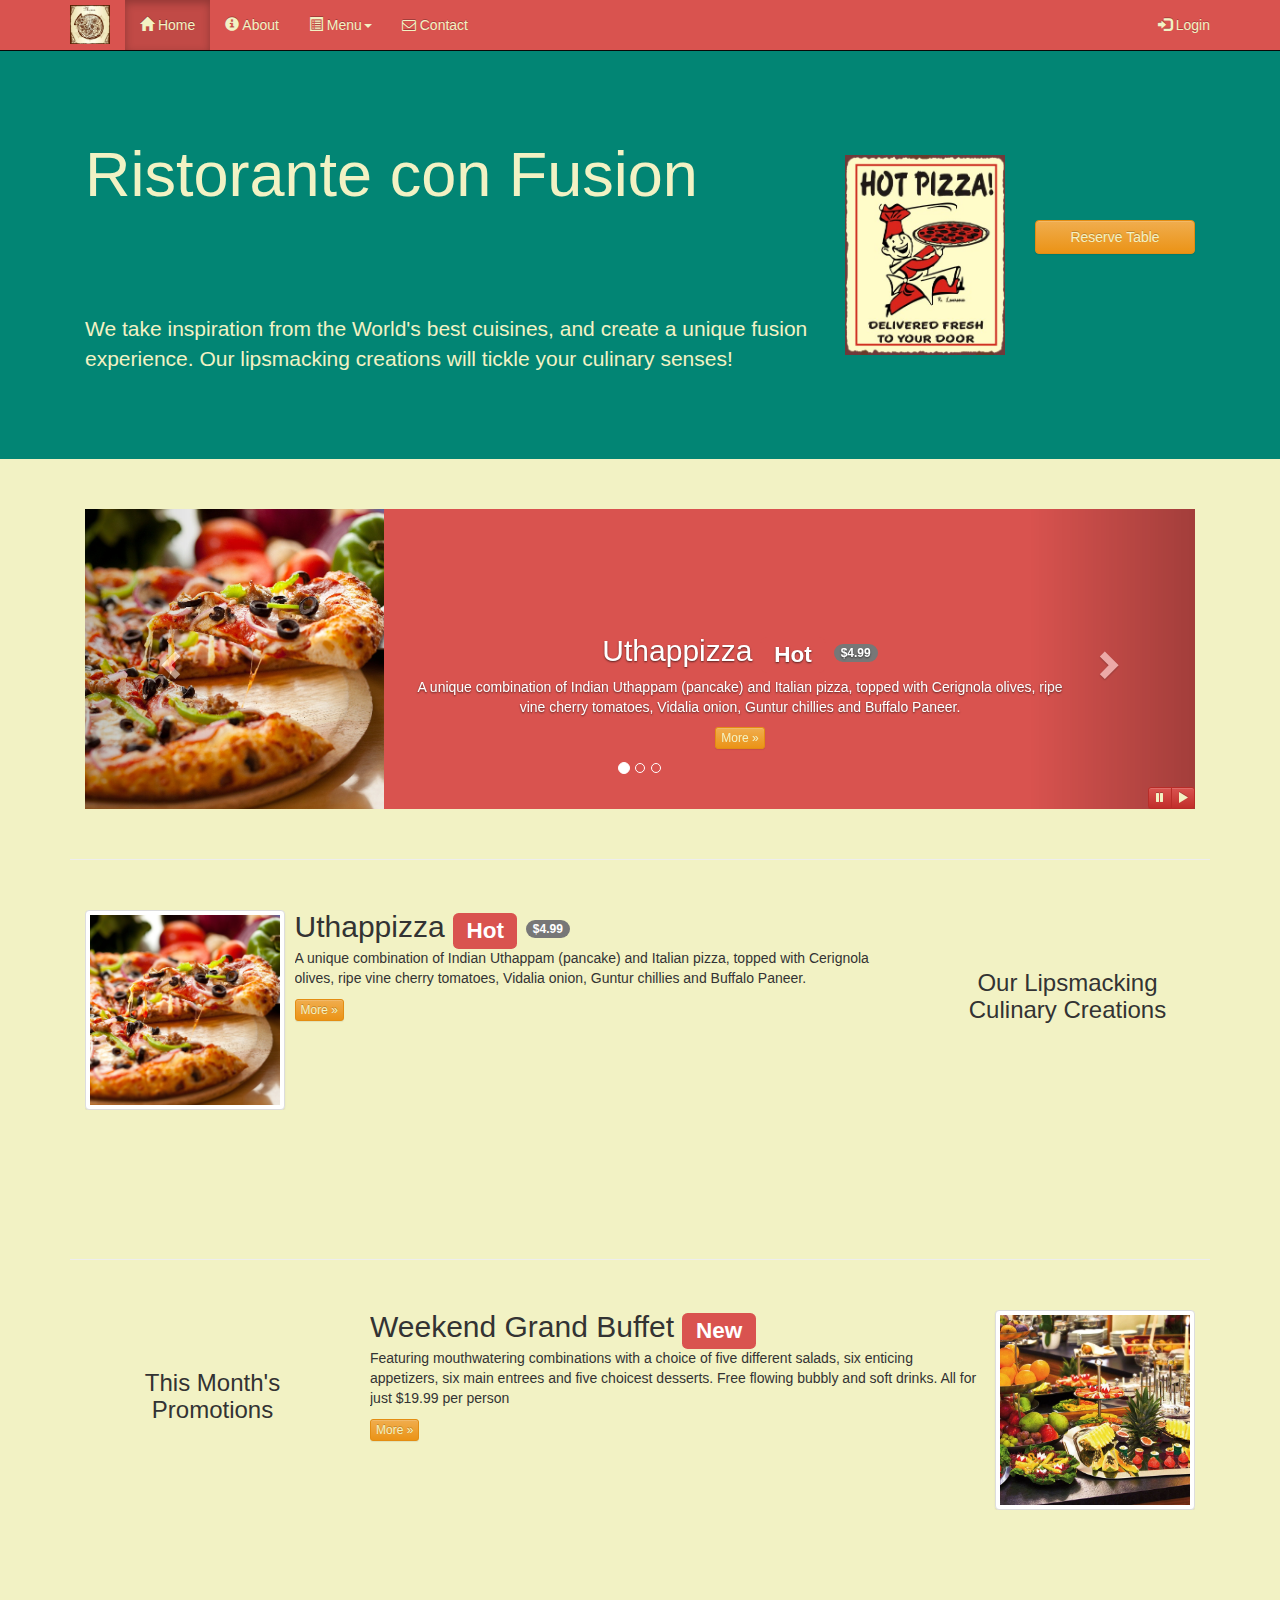
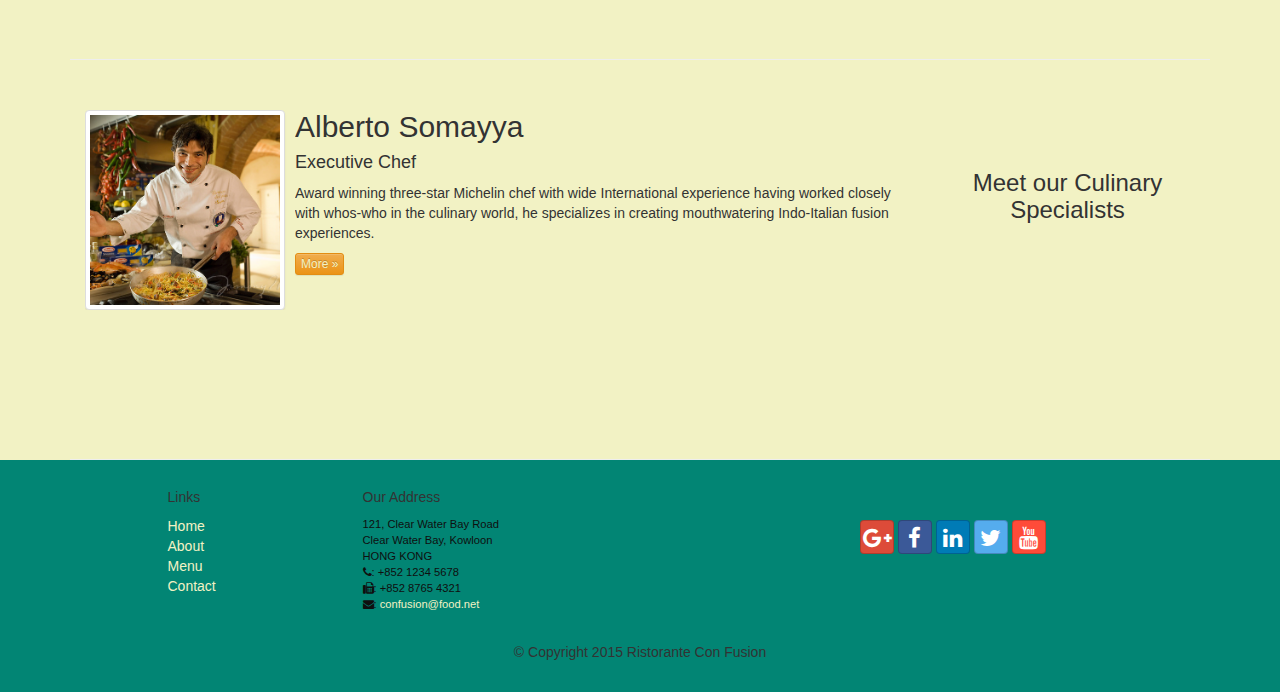
==== commit 1a4a7b2c: "buttons color changes" ====
--- a/index.html
+++ b/index.html
@@ -39,14 +39,14 @@
                 <div class="modal-content">
                     <div class="modal-header">
                         <button type="button" class="close" data-dismiss="modal">&times;</button>
-                        <h4 style="color:#3c763d" class="modal-title">Reserve Table </h4>
+                        <h4 class="modal-title">Reserve Table </h4>
                     </div>
 
                     <div class="modal-body">
                         <form class="form-horizontal" role="form">
                             <div class="form-group">
-                                <label for="numberofguests" style="color:#3c763d" class="control-label col-sm-2">Number of Guests</label>
-                                <div style="color:#3c763d" class="col-sm-10 form-inline radio btn-group" id="numberofguests" >
+                                <label for="numberofguests" class="control-label col-sm-2">Number of Guests</label>
+                                <div class="col-sm-10 form-inline radio btn-group" id="numberofguests" >
                                     <label class="radio-inline"><input value="1" name="quality" type="radio"> 1  </label>
                                     <label class="radio-inline"><input value="2" name="quality" type="radio"> 2  </label>
                                     <label class="radio-inline"><input value="3" name="quality" type="radio"> 3  </label>
@@ -57,14 +57,14 @@
                             </div>
 
                             <div class="form-group">
-                                <label for="section" style="color:#3c763d" class="control-label col-sm-2">Section</label>
-                                <div style="color:#3c763d" class="col-sm-10 form-inline radio btn-group" id="section" data-toggle="buttons">
+                                <label for="section" class="control-label col-sm-2">Section</label>
+                                <div class="col-sm-10 form-inline radio btn-group" id="section" data-toggle="buttons">
                                     <label class="btn active btn-success btn-sm"><input type="radio" name="year" value="Non-Smoking">Non-Smoking </label>
                                     <label class="btn btn-danger btn-sm"><input type="radio" name="year" value="Smoking">Smoking </label>
                                 </div>
                             </div>
 
-                            <div class="form-group has-success has-feedback">
+                            <div class="form-group has-feedback">
                                 <label for="datetime" class="control-label col-xs-12 col-sm-2">Date and Time</label>
                                 <div class="col-xs-12 col-sm-5">
                                     <div class="input-group">
@@ -80,8 +80,8 @@
                             
                             <div class="form-group">
                                 <div class="col-sm-offset-2 col-sm-10">
-                                    <button type="submit" class="btn btn-primary btn-sm">Reserve</button>
-                                    <button type="button" class="btn btn-default btn-sm" data-dismiss="modal">Cancel</button>
+                                    <button type="submit" class="btn btn-warning btn-sm">Reserve</button>
+                                    <button type="button" class="btn btn-danger btn-sm" data-dismiss="modal">Cancel</button>
                                 </div>
                             </div>
 
@@ -162,8 +162,8 @@
                 </form>
             </div>
             <div class="modal-footer">
-                <button type="submit" class="btn btn-info btn-sm">Sign in</button>
-                <button type="button" class="btn btn-default btn-sm" data-dismiss="modal">Cancel</button>
+                <button type="submit" class="btn btn-warning btn-sm">Sign in</button>
+                <button type="button" class="btn btn-danger btn-sm" data-dismiss="modal">Cancel</button>
             </div>
             </div>
         </div>
--- a/css/mystyles.css
+++ b/css/mystyles.css
@@ -12,6 +12,9 @@
   margin: 0px auto;
   padding: 20px 0px;
   background-color: #028574;
+}
+.navbar-inverse .navbar-nav li > a:hover {
+    cursor: pointer;
 }
 .breadcrumb-text {
     color: #d9534f;
@@ -38,7 +41,7 @@
     color: #f2f2c4;
 }
 
-.btn-warning {
+.btn-warning, .btn-danger {
     color: #f2f2c4;;
 }
 .dropdown-header {
@@ -132,6 +135,9 @@
   z-index: 0;
   background-color: #f2f2c4;
 }
+.modal-body, .modal-header, .modal-footer {
+    background-color: #f2f2c4;
+}
 .tab-content {
   border-bottom: 1px solid #dddddd;
   border-left: 1px solid #dddddd;
